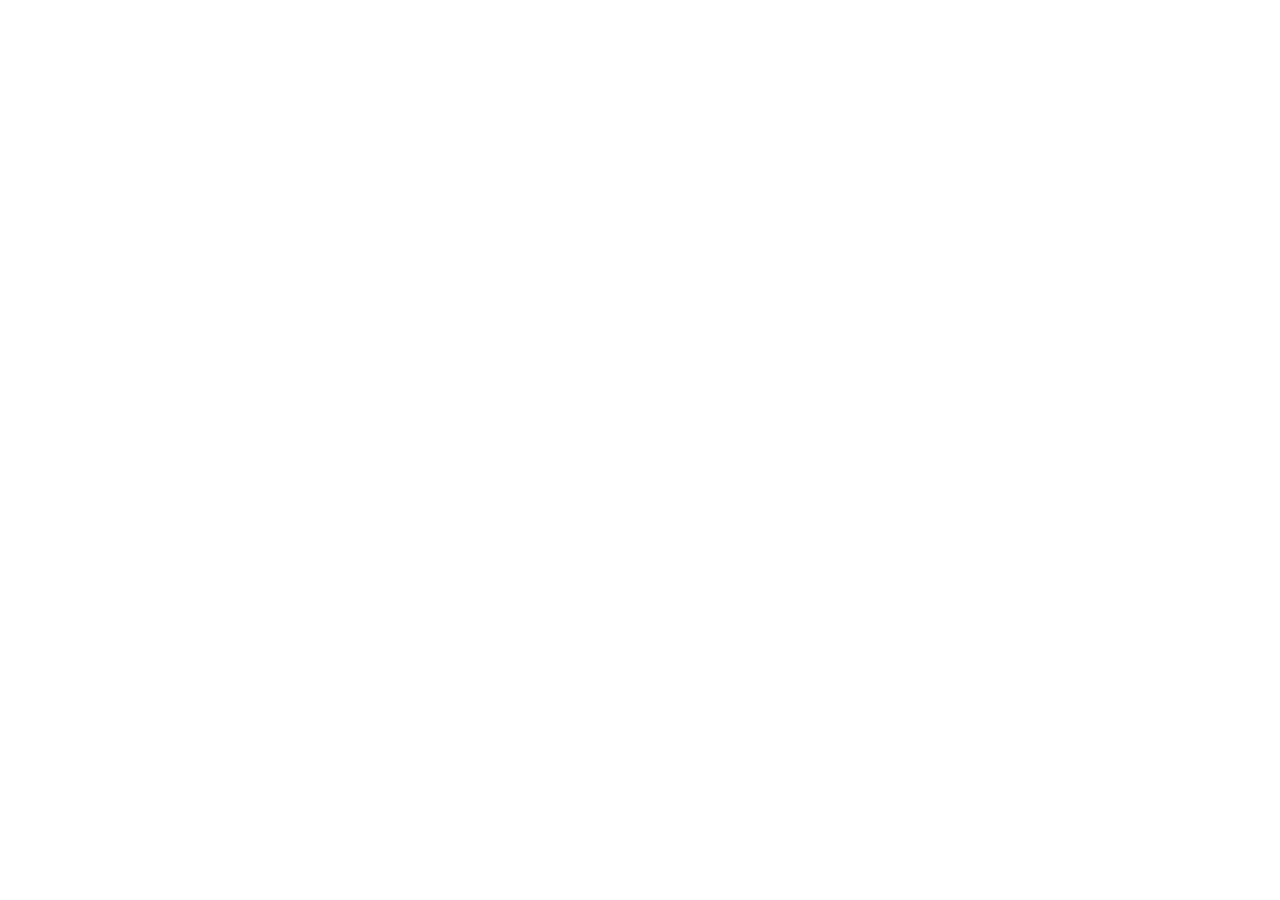
==== web/templates/index.html @ 9a4c7d2e "Move frontend assets into web/ and update paths in router and Dockerfile" ====
<!DOCTYPE html>
<html lang=zh-CN>

<head>
    <meta charset=utf-8>
    <meta http-equiv=X-UA-Compatible content="IE=edge">
    <meta name=viewport content="width=device-width,initial-scale=1">
    <link rel=icon href=/static/favicon.ico>
    <title>bluebell_frontend</title>
    <link href=/static/css/app.50fb5caf.css rel=preload as=style>
    <link href=/static/js/app.7fce8887.js rel=preload as=script>
    <link href=/static/js/chunk-vendors.57f9e9d6.js rel=preload as=script>
    <link href=/static/css/app.50fb5caf.css rel=stylesheet>
</head>

<body><noscript><strong>We're sorry but blueblug_frontend doesn't work properly without JavaScript enabled. Please
            enable it to continue.</strong></noscript>
    <div id=app></div>
    <script src=/static/js/chunk-vendors.57f9e9d6.js></script>
    <script src=/static/js/app.7fce8887.js></script>
</body>

</html>
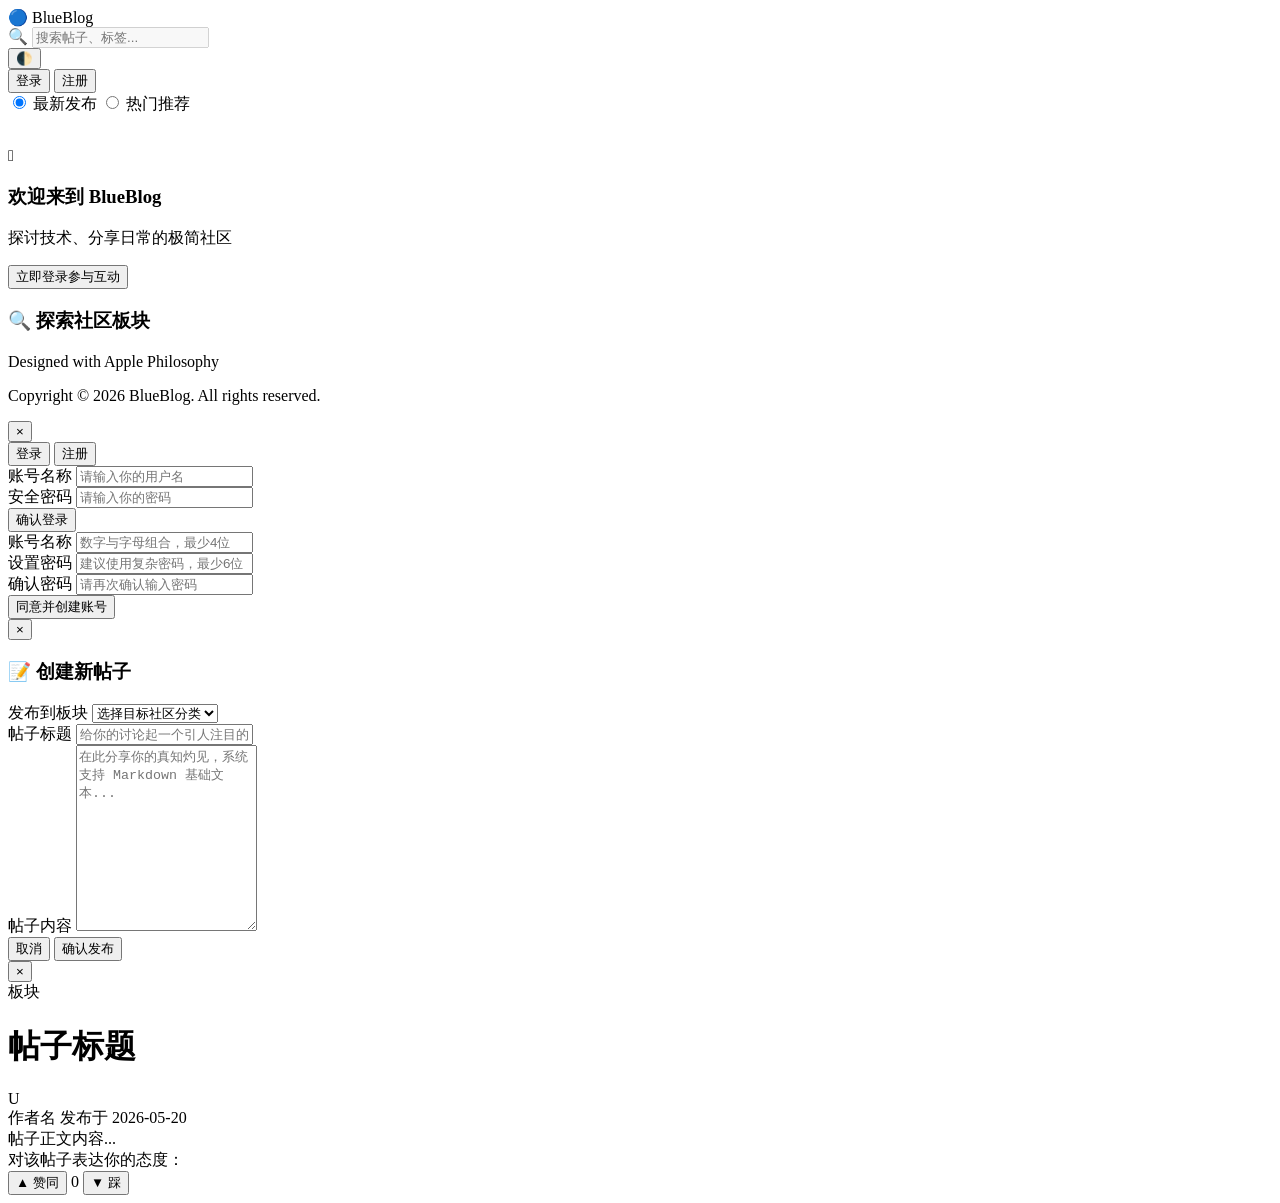
==== commit df6ac279: "style(web): implement premium Apple HIG light/dark theme design system" ====
--- a/web/templates/index.html
+++ b/web/templates/index.html
@@ -1,23 +1,259 @@
 <!DOCTYPE html>
-<html lang=zh-CN>
-
+<html lang="zh-CN">
 <head>
-    <meta charset=utf-8>
-    <meta http-equiv=X-UA-Compatible content="IE=edge">
-    <meta name=viewport content="width=device-width,initial-scale=1">
-    <link rel=icon href=/static/favicon.ico>
-    <title>bluebell_frontend</title>
-    <link href=/static/css/app.50fb5caf.css rel=preload as=style>
-    <link href=/static/js/app.7fce8887.js rel=preload as=script>
-    <link href=/static/js/chunk-vendors.57f9e9d6.js rel=preload as=script>
-    <link href=/static/css/app.50fb5caf.css rel=stylesheet>
+    <meta charset="utf-8">
+    <meta http-equiv="X-UA-Compatible" content="IE=edge">
+    <meta name="viewport" content="width=device-width, initial-scale=1.0">
+    <link rel="icon" href="/static/favicon.ico">
+    <title>BlueBlog - Apple Style 社区论坛</title>
+    
+    <!-- 引入 Apple 首选现代字体 Inter 与 Outfit -->
+    <link rel="preconnect" href="https://fonts.googleapis.com">
+    <link rel="preconnect" href="https://fonts.gstatic.com" crossorigin>
+    <link href="https://fonts.googleapis.com/css2?family=Inter:wght@300;400;500;600;700&family=Outfit:wght@400;500;600;700;800&display=swap" rel="stylesheet">
+    
+    <!-- 引入自定义样式 -->
+    <link href="/static/css/modern.css" rel="stylesheet">
 </head>
-
-<body><noscript><strong>We're sorry but blueblug_frontend doesn't work properly without JavaScript enabled. Please
-            enable it to continue.</strong></noscript>
-    <div id=app></div>
-    <script src=/static/js/chunk-vendors.57f9e9d6.js></script>
-    <script src=/static/js/app.7fce8887.js></script>
+<body class="light-theme"> <!-- 默认浅色主题，支持动态切换 -->
+    
+    <!-- 顶部半透明磨砂导航栏 -->
+    <nav class="navbar">
+        <div class="nav-container">
+            <div class="nav-brand" id="brand-logo">
+                <span class="logo-icon">🔵</span>
+                <span class="logo-text">BlueBlog</span>
+            </div>
+            
+            <div class="nav-search-bar">
+                <span class="search-icon">🔍</span>
+                <input type="text" id="global-search" placeholder="搜索帖子、标签..." disabled title="全文搜索将在下一迭代版本中提供">
+            </div>
+
+            <div class="nav-actions">
+                <!-- 主题切换按钮 -->
+                <button class="theme-toggle-btn" id="theme-toggle" title="切换深色/浅色模式">🌓</button>
+                
+                <!-- 写文章按钮 (已登录用户) -->
+                <button class="btn btn-primary" id="btn-create-post-trigger" style="display: none;">
+                    <span class="btn-icon">✍️</span>写帖子
+                </button>
+                
+                <!-- 登录/注册按钮 (未登录用户) -->
+                <div class="auth-buttons" id="auth-nav-group">
+                    <button class="btn btn-secondary" id="btn-login-trigger">登录</button>
+                    <button class="btn btn-primary" id="btn-signup-trigger">注册</button>
+                </div>
+                
+                <!-- 用户头像/信息 (已登录用户) -->
+                <div class="user-menu" id="user-nav-profile" style="display: none;">
+                    <div class="avatar" id="nav-user-avatar">U</div>
+                    <span class="username-display" id="nav-username">用户名</span>
+                    <button class="btn btn-text" id="btn-logout" title="退出登录">退出</button>
+                </div>
+            </div>
+        </div>
+    </nav>
+
+    <!-- 主体容器 (两栏布局 Grid) -->
+    <main class="main-container">
+        <!-- 左侧核心帖子板块 -->
+        <section class="content-section">
+            <!-- 头部：系统级分段控制器 Segmented Control -->
+            <div class="feed-header">
+                <div class="segmented-control" id="sort-control">
+                    <input type="radio" name="sort" id="sort-time" value="time" checked>
+                    <label for="sort-time" class="segment-item">最新发布</label>
+                    
+                    <input type="radio" name="sort" id="sort-score" value="score">
+                    <label for="sort-score" class="segment-item">热门推荐</label>
+                    
+                    <div class="segment-slider"></div>
+                </div>
+                
+                <div class="filter-indicator" id="filter-indicator" style="display: none;">
+                    当前社区: <span class="tag" id="current-filter-tag">Go</span>
+                    <button class="btn btn-close-tag" id="btn-clear-filter">×</button>
+                </div>
+            </div>
+            
+            <!-- 动态帖子列表容器 -->
+            <div class="posts-feed" id="posts-container">
+                <!-- 预加载骨架屏 Skeleton -->
+                <div class="skeleton-card">
+                    <div class="skeleton-vote"></div>
+                    <div class="skeleton-content">
+                        <div class="skeleton-line skeleton-title"></div>
+                        <div class="skeleton-line skeleton-text"></div>
+                        <div class="skeleton-line skeleton-meta"></div>
+                    </div>
+                </div>
+            </div>
+
+            <!-- 分页加载区 -->
+            <div class="feed-footer" style="text-align: center; margin: 24px 0 32px;">
+                <button class="btn btn-secondary" id="btn-load-more" style="display: none; padding: 10px 40px; font-weight: 600;">加载更多帖子</button>
+            </div>
+        </section>
+
+        <!-- 右侧侧边栏 Sidebar -->
+        <aside class="sidebar-section">
+            <!-- 用户面板 / 欢迎面板 -->
+            <div class="apple-card profile-card" id="sidebar-welcome-card">
+                <div class="profile-header">
+                    <div class="avatar-large"></div>
+                    <div class="welcome-text">
+                        <h3>欢迎来到 BlueBlog</h3>
+                        <p>探讨技术、分享日常的极简社区</p>
+                    </div>
+                </div>
+                <div class="profile-actions">
+                    <button class="btn btn-primary btn-block" id="sidebar-action-btn">立即登录参与互动</button>
+                </div>
+            </div>
+            
+            <!-- 社区分类面板 -->
+            <div class="apple-card community-card">
+                <h3 class="card-title">🔍 探索社区板块</h3>
+                <div class="community-list" id="community-sidebar-list">
+                    <!-- 动态载入社区列表 -->
+                    <div class="skeleton-sidebar-item"></div>
+                    <div class="skeleton-sidebar-item"></div>
+                </div>
+            </div>
+            
+            <!-- 苹果精美底部声明 -->
+            <footer class="system-footer">
+                <p>Designed with Apple Philosophy</p>
+                <p>Copyright &copy; 2026 BlueBlog. All rights reserved.</p>
+            </footer>
+        </aside>
+    </main>
+
+    <!-- ================== 弹窗组件群 (Modal Group) ================== -->
+    
+    <!-- 1. 登录与注册统一遮罩弹窗 -->
+    <div class="modal-overlay" id="auth-modal">
+        <div class="apple-modal">
+            <button class="modal-close" id="btn-auth-close">&times;</button>
+            <div class="auth-tabs">
+                <button class="auth-tab-btn active" id="tab-login">登录</button>
+                <button class="auth-tab-btn" id="tab-signup">注册</button>
+            </div>
+            
+            <!-- 登录表单 -->
+            <form id="form-login" class="auth-form active">
+                <div class="form-group">
+                    <label for="login-username">账号名称</label>
+                    <input type="text" id="login-username" placeholder="请输入你的用户名" required autocomplete="username">
+                </div>
+                <div class="form-group">
+                    <label for="login-password">安全密码</label>
+                    <input type="password" id="login-password" placeholder="请输入你的密码" required autocomplete="current-password">
+                </div>
+                <div class="form-error" id="login-error-msg"></div>
+                <button type="submit" class="btn btn-primary btn-block btn-large">
+                    <span class="spinner" id="login-spinner"></span>确认登录
+                </button>
+            </form>
+            
+            <!-- 注册表单 -->
+            <form id="form-signup" class="auth-form">
+                <div class="form-group">
+                    <label for="signup-username">账号名称</label>
+                    <input type="text" id="signup-username" placeholder="数字与字母组合，最少4位" required autocomplete="username">
+                </div>
+                <div class="form-group">
+                    <label for="signup-password">设置密码</label>
+                    <input type="password" id="signup-password" placeholder="建议使用复杂密码，最少6位" required autocomplete="new-password">
+                </div>
+                <div class="form-group">
+                    <label for="signup-repassword">确认密码</label>
+                    <input type="password" id="signup-repassword" placeholder="请再次确认输入密码" required autocomplete="new-password">
+                </div>
+                <div class="form-error" id="signup-error-msg"></div>
+                <button type="submit" class="btn btn-primary btn-block btn-large">
+                    <span class="spinner" id="signup-spinner"></span>同意并创建账号
+                </button>
+            </form>
+        </div>
+    </div>
+
+    <!-- 2. 发布新帖遮罩弹窗 -->
+    <div class="modal-overlay" id="post-modal">
+        <div class="apple-modal modal-large">
+            <button class="modal-close" id="btn-post-close">&times;</button>
+            <h3 class="modal-title">📝 创建新帖子</h3>
+            
+            <form id="form-create-post">
+                <div class="form-row">
+                    <div class="form-group flex-1">
+                        <label for="post-community">发布到板块</label>
+                        <select id="post-community" class="form-select" required>
+                            <option value="" disabled selected>选择目标社区分类</option>
+                        </select>
+                    </div>
+                </div>
+                
+                <div class="form-group">
+                    <label for="post-title">帖子标题</label>
+                    <input type="text" id="post-title" placeholder="给你的讨论起一个引人注目的标题..." required>
+                </div>
+                
+                <div class="form-group">
+                    <label for="post-content">帖子内容</label>
+                    <textarea id="post-content" rows="12" placeholder="在此分享你的真知灼见，系统支持 Markdown 基础文本..." required></textarea>
+                </div>
+                
+                <div class="form-error" id="post-error-msg"></div>
+                <div class="form-actions">
+                    <button type="button" class="btn btn-secondary" id="btn-post-cancel">取消</button>
+                    <button type="submit" class="btn btn-primary btn-large">
+                        <span class="spinner" id="post-submit-spinner"></span>确认发布
+                    </button>
+                </div>
+            </form>
+        </div>
+    </div>
+
+    <!-- 3. 帖子全文阅读弹窗 -->
+    <div class="modal-overlay" id="detail-modal">
+        <div class="apple-modal modal-large article-modal">
+            <button class="modal-close" id="btn-detail-close">&times;</button>
+            
+            <div class="article-container" id="detail-article-body">
+                <!-- 动态装载的帖子内容 -->
+                <div class="detail-header">
+                    <span class="tag" id="detail-community-tag">板块</span>
+                    <h1 class="detail-title" id="detail-title">帖子标题</h1>
+                    <div class="detail-meta">
+                        <div class="avatar-small">U</div>
+                        <div class="meta-info">
+                            <span class="author" id="detail-author">作者名</span>
+                            <span class="time" id="detail-time">发布于 2026-05-20</span>
+                        </div>
+                    </div>
+                </div>
+                
+                <div class="article-content" id="detail-content">
+                    帖子正文内容...
+                </div>
+                
+                <div class="detail-footer">
+                    <div class="detail-vote-action">
+                        <span class="vote-prompt">对该帖子表达你的态度：</span>
+                        <div class="vote-buttons-group">
+                            <button class="vote-action-btn up" id="detail-vote-up" title="点赞">▲ 赞同</button>
+                            <span class="vote-score-display" id="detail-vote-count">0</span>
+                            <button class="vote-action-btn down" id="detail-vote-down" title="踩">▼ 踩</button>
+                        </div>
+                    </div>
+                </div>
+            </div>
+        </div>
+    </div>
+
+    <!-- 引入自定义前端核心交互脚本 -->
+    <script src="/static/js/app.js"></script>
 </body>
-
 </html>
